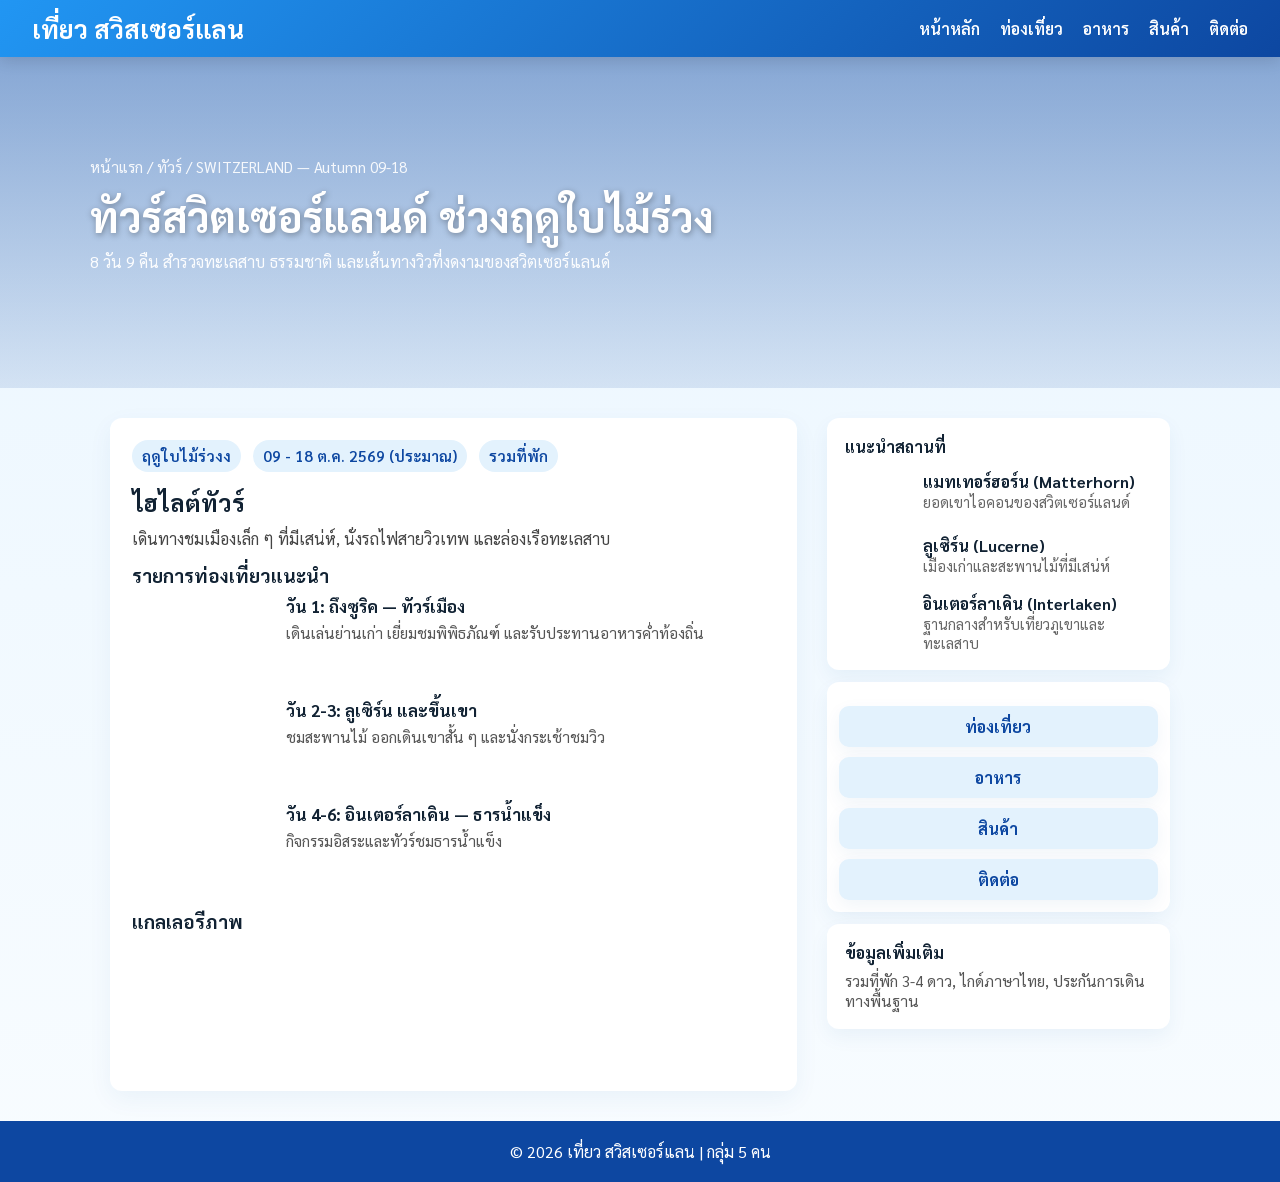
==== feature/index.html @ 086ea1ab "first commit: เพิ่มหน้าหลัก" ====
<!DOCTYPE html>
<html lang="th">
<head>
    <meta charset="UTF-8">
    <meta name="viewport" content="width=device-width, initial-scale=1.0">
    <title>หน้าหลัก</title>

    <link rel="stylesheet" href="https://fonts.googleapis.com/css2?family=Sarabun:wght@300;400;600;700&display=swap">
    <style>
        *{margin:0;padding:0;box-sizing:border-box;font-family:'Sarabun',sans-serif}
        html{scroll-behavior:smooth}
        body{background:linear-gradient(to bottom,#eaf6ff,#f8fcff);color:#123;}

        .navbar{display:flex;justify-content:space-between;align-items:center;background:linear-gradient(135deg,#2196f3,#0d47a1);padding:12px 32px;position:sticky;top:0;z-index:100;box-shadow:0 4px 15px rgba(0,0,0,.12)}
        .logo{color:white;font-size:1.6rem;font-weight:700}
        .nav-links{list-style:none;display:flex;gap:20px}
        .nav-links a{color:white;text-decoration:none;font-weight:600}

        .hero{background:linear-gradient(rgba(13,71,161,.45),rgba(13,71,161,.12)),url("https://images.unsplash.com/photo-1501785888041-af3ef285b470");background-size:cover;background-position:center;color:white;padding:100px 20px}
        .hero .wrap{max-width:1100px;margin:0 auto;text-align:left}
        .breadcrumb{color:rgba(255,255,255,.9);font-size:.95rem;margin-bottom:12px}
        .hero h1{font-size:2.6rem;margin-bottom:8px;text-shadow:1px 2px 6px rgba(0,0,0,.35)}
        .hero p{font-size:1rem;margin-bottom:16px;color:rgba(255,255,255,.95)}

        .container{max-width:1100px;margin:30px auto;display:grid;grid-template-columns:2fr 1fr;gap:30px;padding:0 20px}

        .main-card{background:white;border-radius:12px;padding:22px;box-shadow:0 8px 24px rgba(3,81,156,.06)}
        .meta{display:flex;gap:12px;flex-wrap:wrap;margin-bottom:14px}
        .meta .pill{background:#e3f2fd;color:#0d47a1;padding:6px 10px;border-radius:999px;font-weight:600;font-size:.95rem}

        .itinerary{display:flex;flex-direction:column;gap:14px}
        .day{display:flex;gap:14px;align-items:flex-start}
        .day .thumb{width:140px;height:90px;border-radius:8px;background-size:cover;background-position:center;flex-shrink:0}
        .day .info h3{font-size:1.05rem;margin-bottom:6px}
        .day .info p{color:#555;font-size:.96rem}

        .gallery{display:grid;grid-template-columns:repeat(auto-fit,minmax(140px,1fr));gap:10px;margin-top:16px}
        .gallery .img{height:120px;border-radius:8px;background-size:cover;background-position:center}

        .sidebar .card{background:white;border-radius:12px;padding:18px;box-shadow:0 8px 20px rgba(3,81,156,.06)}
        .price{font-size:1.6rem;color:#0d47a1;font-weight:800;margin:8px 0}
        .book-btn{display:block;text-align:center;margin-top:12px;padding:12px 16px;background:#2196f3;color:white;border-radius:10px;text-decoration:none;font-weight:700}

        .quick-links{display:flex;flex-direction:column;gap:10px;margin-top:12px}
        .quick-links a{display:block;text-align:center;padding:10px 12px;background:#e3f2fd;color:#0d47a1;border-radius:10px;text-decoration:none;font-weight:700;box-shadow:0 6px 18px rgba(3,81,156,.06)}
        .quick-links a:hover{background:#bbdefb}

        footer{background:#0d47a1;color:white;text-align:center;padding:20px;margin-top:30px}

        @media(max-width:900px){.container{grid-template-columns:1fr}.hero{padding:70px 20px}.hero h1{font-size:1.9rem}.gallery .img{height:90px}}
    </style>
</head>
<body>

    <nav class="navbar">
        <div class="logo">เที่ยว สวิสเซอร์แลน</div>

        <ul class="nav-links">
            <li><a href="index.html">หน้าหลัก</a></li>
            <li><a href="attraction/attractions.html">ท่องเที่ยว</a></li>
            <li><a href="food/foods.html">อาหาร</a></li>
            <li><a href="good/goods.html">สินค้า</a></li>
            <li><a href="contact/contacts.html">ติดต่อ</a></li>
        </ul>
    </nav>

    <header class="hero">
        <div class="wrap">
            <div class="breadcrumb">หน้าแรก / ทัวร์ / SWITZERLAND — Autumn 09-18</div>
            <h1>ทัวร์สวิตเซอร์แลนด์ ช่วงฤดูใบไม้ร่วง</h1>
            <p>8 วัน 9 คืน สำรวจทะเลสาบ ธรรมชาติ และเส้นทางวิวที่งดงามของสวิตเซอร์แลนด์</p>
              <!-- Removed booking button -->
        </div>
    </header>

    <main class="container">
        <div class="main-card">
            <div class="meta">
                <div class="pill">ฤดูใบไม้ร่วงง</div>
                <div class="pill">09 - 18 ต.ค. 2569 (ประมาณ)</div>
                <div class="pill">รวมที่พัก</div>
            </div>

            <h2 style="margin-bottom:10px">ไฮไลต์ทัวร์</h2>
            <p style="color:#444;margin-bottom:14px">เดินทางชมเมืองเล็ก ๆ ที่มีเสน่ห์, นั่งรถไฟสายวิวเทพ และล่องเรือทะเลสาบ</p>

            <h3 style="margin-top:6px;margin-bottom:8px">รายการท่องเที่ยวแนะนำ</h3>
            <div class="itinerary">
                <div class="day">
                    <div class="thumb" style="background-image:url('https://images.unsplash.com/photo-1501785888041-af3ef285b470')"></div>
                    <div class="info">
                        <h3>วัน 1: ถึงซูริค — ทัวร์เมือง</h3>
                        <p>เดินเล่นย่านเก่า เยี่ยมชมพิพิธภัณฑ์ และรับประทานอาหารค่ำท้องถิ่น</p>
                    </div>
                </div>

                <div class="day">
                    <div class="thumb" style="background-image:url('https://images.unsplash.com/photo-1508610048659-a06b669e3321')"></div>
                    <div class="info">
                        <h3>วัน 2-3: ลูเซิร์น และขึ้นเขา</h3>
                        <p>ชมสะพานไม้ ออกเดินเขาสั้น ๆ และนั่งกระเช้าชมวิว</p>
                    </div>
                </div>

                <div class="day">
                    <div class="thumb" style="background-image:url('https://images.unsplash.com/photo-1526772662000-3f88f10405ff')"></div>
                    <div class="info">
                        <h3>วัน 4-6: อินเตอร์ลาเคิน — ธารน้ำแข็ง</h3>
                        <p>กิจกรรมอิสระและทัวร์ชมธารน้ำแข็ง</p>
                    </div>
                </div>
            </div>

            <h3 style="margin-top:16px;margin-bottom:8px">แกลเลอรีภาพ</h3>
            <div class="gallery">
                <div class="img" style="background-image:url('https://images.unsplash.com/photo-1501785888041-af3ef285b470')"></div>
                <div class="img" style="background-image:url('https://images.unsplash.com/photo-1508610048659-a06b669e3321')"></div>
                <div class="img" style="background-image:url('https://images.unsplash.com/photo-1526772662000-3f88f10405ff')"></div>
                <div class="img" style="background-image:url('https://images.unsplash.com/photo-1444090542259-0af8fa96557e')"></div>
            </div>
        </div>

        <aside class="sidebar">
            <div class="card main-card">
                <h4 style="margin-bottom:8px">แนะนำสถานที่</h4>
                <div style="display:flex;flex-direction:column;gap:12px">
                    <div style="display:flex;gap:10px;align-items:center">
                        <div style="width:68px;height:52px;border-radius:8px;background-image:url('https://images.unsplash.com/photo-1501785888041-af3ef285b470');background-size:cover;background-position:center;flex-shrink:0"></div>
                        <div>
                            <div style="font-weight:700">แมทเทอร์ฮอร์น (Matterhorn)</div>
                            <div style="color:#666;font-size:.92rem">ยอดเขาไอคอนของสวิตเซอร์แลนด์</div>
                        </div>
                    </div>

                    <div style="display:flex;gap:10px;align-items:center">
                        <div style="width:68px;height:52px;border-radius:8px;background-image:url('https://images.unsplash.com/photo-1508610048659-a06b669e3321');background-size:cover;background-position:center;flex-shrink:0"></div>
                        <div>
                            <div style="font-weight:700">ลูเซิร์น (Lucerne)</div>
                            <div style="color:#666;font-size:.92rem">เมืองเก่าและสะพานไม้ที่มีเสน่ห์</div>
                        </div>
                    </div>

                    <div style="display:flex;gap:10px;align-items:center">
                        <div style="width:68px;height:52px;border-radius:8px;background-image:url('https://images.unsplash.com/photo-1526772662000-3f88f10405ff');background-size:cover;background-position:center;flex-shrink:0"></div>
                        <div>
                            <div style="font-weight:700">อินเตอร์ลาเคิน (Interlaken)</div>
                            <div style="color:#666;font-size:.92rem">ฐานกลางสำหรับเที่ยวภูเขาและทะเลสาบ</div>
                        </div>
                    </div>
                </div>
            </div>

            <div class="card main-card" style="margin-top:12px;padding:12px">
                <div class="quick-links">
                    <a href="attraction/attractions.html">ท่องเที่ยว</a>
                    <a href="food/foods.html">อาหาร</a>
                    <a href="good/goods.html">สินค้า</a>
                    <a href="contact/contacts.html">ติดต่อ</a>
                </div>
            </div>

            <div style="height:12px"></div>
            <div class="card main-card">
                <h4 style="margin-bottom:8px">ข้อมูลเพิ่มเติม</h4>
                <p style="color:#555;font-size:.95rem">รวมที่พัก 3-4 ดาว, ไกด์ภาษาไทย, ประกันการเดินทางพื้นฐาน</p>
            </div>
        </aside>
    </main>

    <footer>
        <p>© 2026 เที่ยว สวิสเซอร์แลน | กลุ่ม 5 คน</p>
    </footer>

</body>
</html>
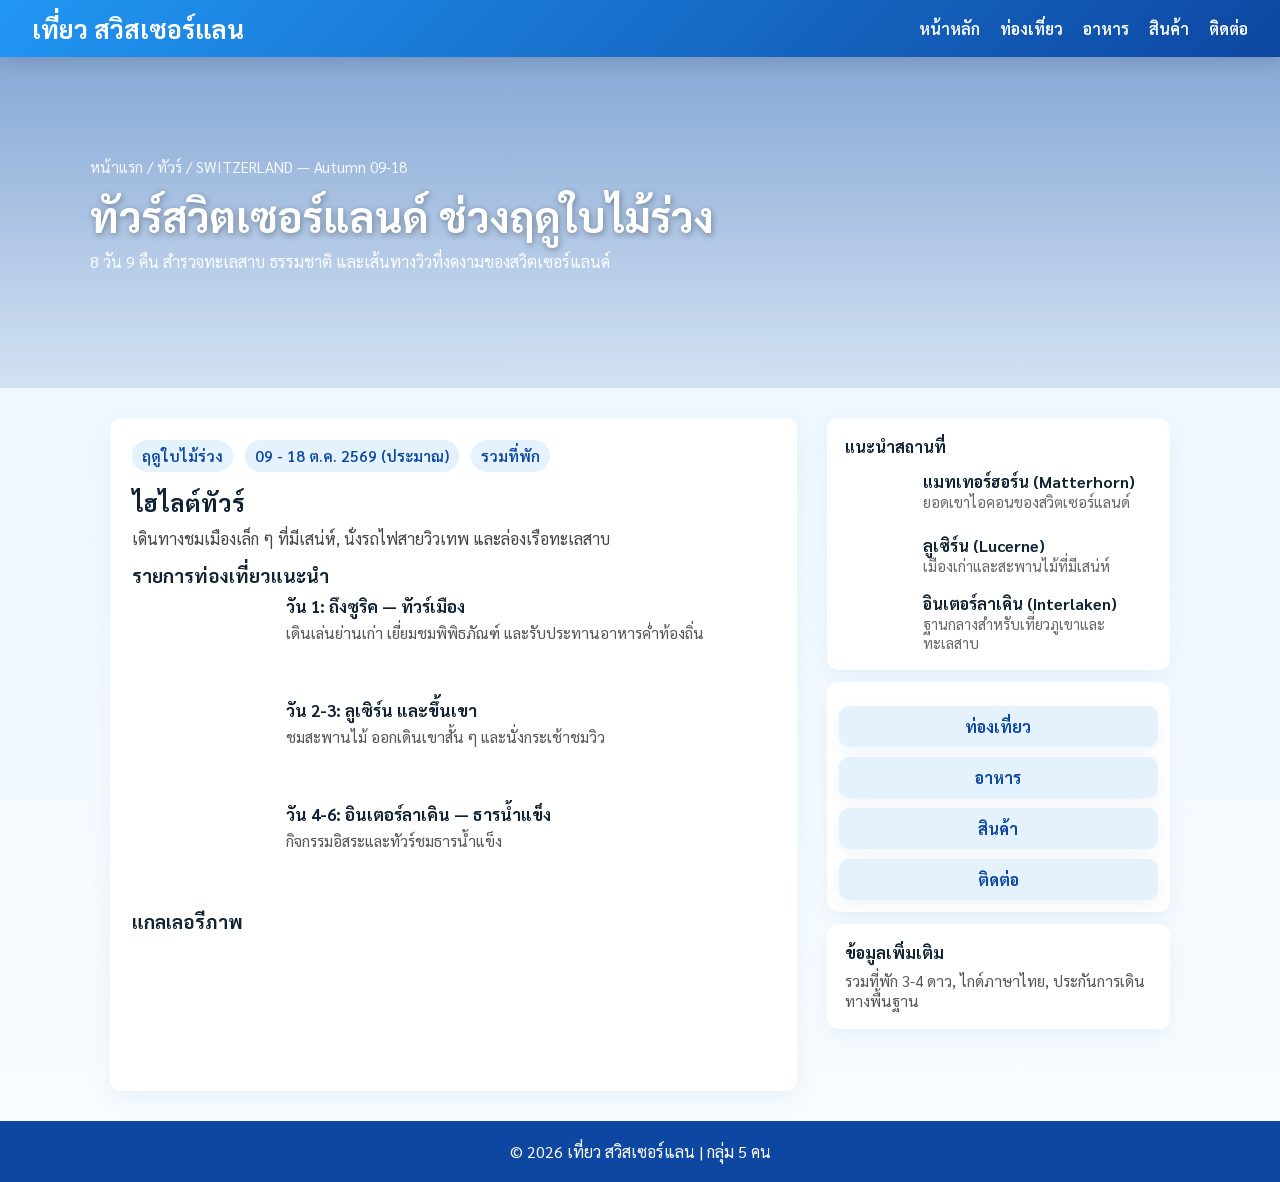
==== commit 14228ef1: "update: เพิ่มสถานที่ใหม่" ====
--- a/feature/index.html
+++ b/feature/index.html
@@ -76,7 +76,7 @@
     <main class="container">
         <div class="main-card">
             <div class="meta">
-                <div class="pill">ฤดูใบไม้ร่วงง</div>
+                <div class="pill">ฤดูใบไม้ร่วง</div>
                 <div class="pill">09 - 18 ต.ค. 2569 (ประมาณ)</div>
                 <div class="pill">รวมที่พัก</div>
             </div>
